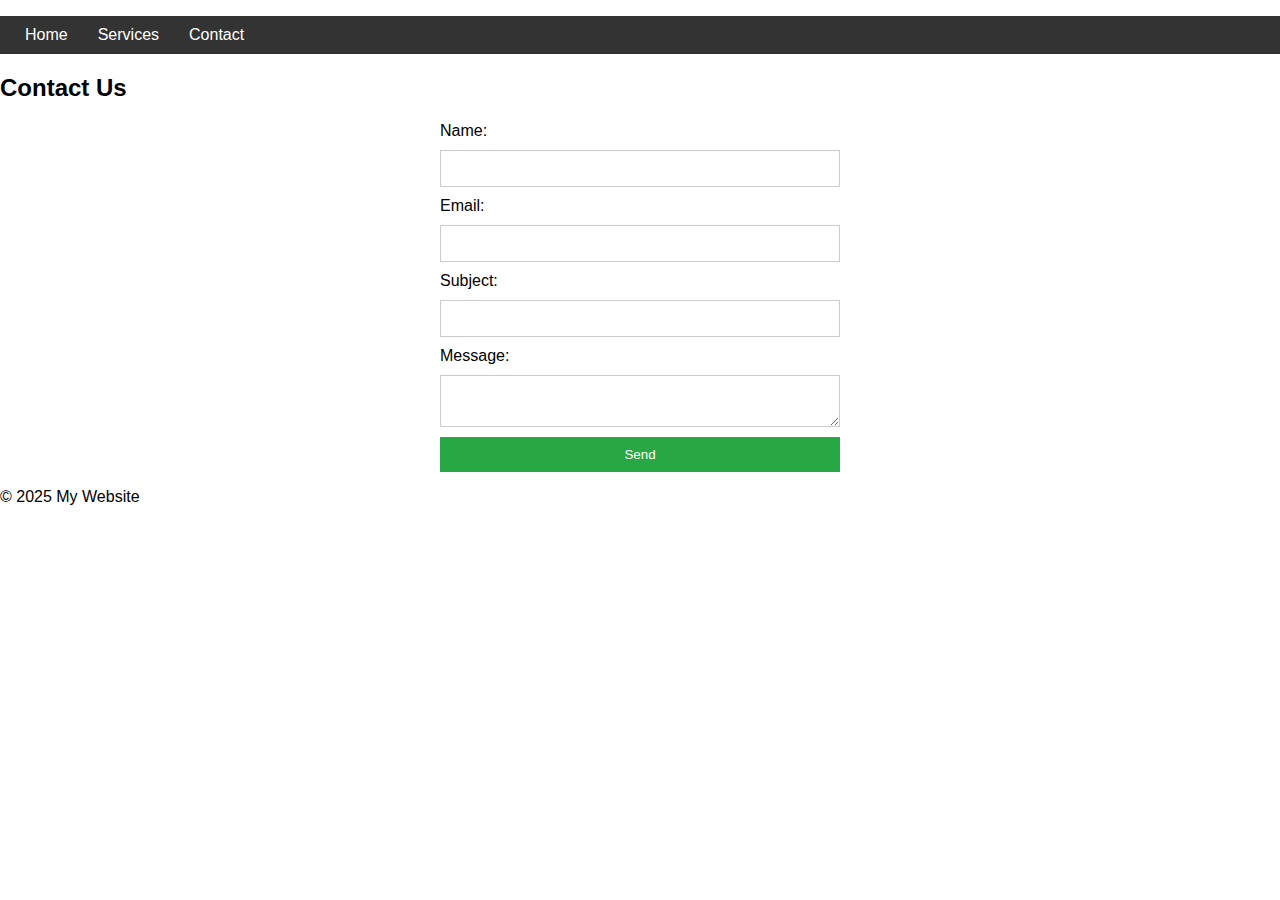
==== contact.html @ 6ce96554 "first commit" ====
<!DOCTYPE html>
<html lang="en">
<head>
    <meta charset="UTF-8">
    <meta name="viewport" content="width=device-width, initial-scale=1.0">
    <title>Contact - My Website</title>
    <link rel="stylesheet" href="style.css">
</head>
<body>
    <header>
        <nav>
            <ul>
                <li><a href="index.html">Home</a></li>
                <li><a href="services.html">Services</a></li>
                <li><a href="contact.html">Contact</a></li>
            </ul>
        </nav>
    </header>

    <section class="contact">
        <h2>Contact Us</h2>
        <form>
            <label for="name">Name:</label>
            <input type="text" id="name" required>

            <label for="email">Email:</label>
            <input type="email" id="email" required>

            <label for="subject">Subject:</label>
            <input type="text" id="subject" required>

            <label for="message">Message:</label>
            <textarea id="message" required></textarea>

            <button type="submit">Send</button>
        </form>
    </section>

    <footer>
        <p>&copy; 2025 My Website</p>
    </footer>
</body>
</html>
---- style.css ----
/* General Styles */
body {
    font-family: Arial, sans-serif;
    margin: 0;
    padding: 0;
}

nav ul {
    display: flex;
    list-style: none;
    background: #333;
    padding: 10px;
}

nav ul li {
    margin: 0 15px;
}

nav ul li a {
    color: white;
    text-decoration: none;
}

/* Hero Section */
.hero {
    text-align: center;
    padding: 50px;
    background: url('images/hero.jpg') center/cover;
    color: white;
}

/* Home Page Layout */
.content {
    display: flex;
    padding: 20px;
}

.intro {
    flex: 2;
    padding: 20px;
}

.sidebar {
    flex: 1;
    background: #f4f4f4;
    padding: 20px;
}

/* Services Grid */
.service-grid {
    display: grid;
    grid-template-columns: repeat(auto-fit, minmax(200px, 1fr));
    gap: 20px;
    padding: 20px;
}

.service-card {
    border: 1px solid #ddd;
    padding: 15px;
    text-align: center;
    transition: transform 0.3s;
}

.service-card:hover {
    transform: scale(1.05);
}

.service-card img {
    max-width: 100%;
    height: auto;
}

/* Contact Form */
form {
    display: flex;
    flex-direction: column;
    gap: 10px;
    max-width: 400px;
    margin: auto;
}

input, textarea {
    padding: 10px;
    border: 1px solid #ccc;
}

button {
    background: #28a745;
    color: white;
    padding: 10px;
    border: none;
    transition: background 0.3s;
}

button:hover {
    background: #218838;
}

/* Responsive Design */
@media (max-width: 1024px) {
    .content {
        flex-direction: column;
    }
}

@media (max-width: 768px) {
    .service-grid {
        grid-template-columns: 1fr 1fr;
    }
}

@media (max-width: 480px) {
    .service-grid {
        grid-template-columns: 1fr;
    }
    nav ul {
        flex-direction: column;
        text-align: center;
    }
}
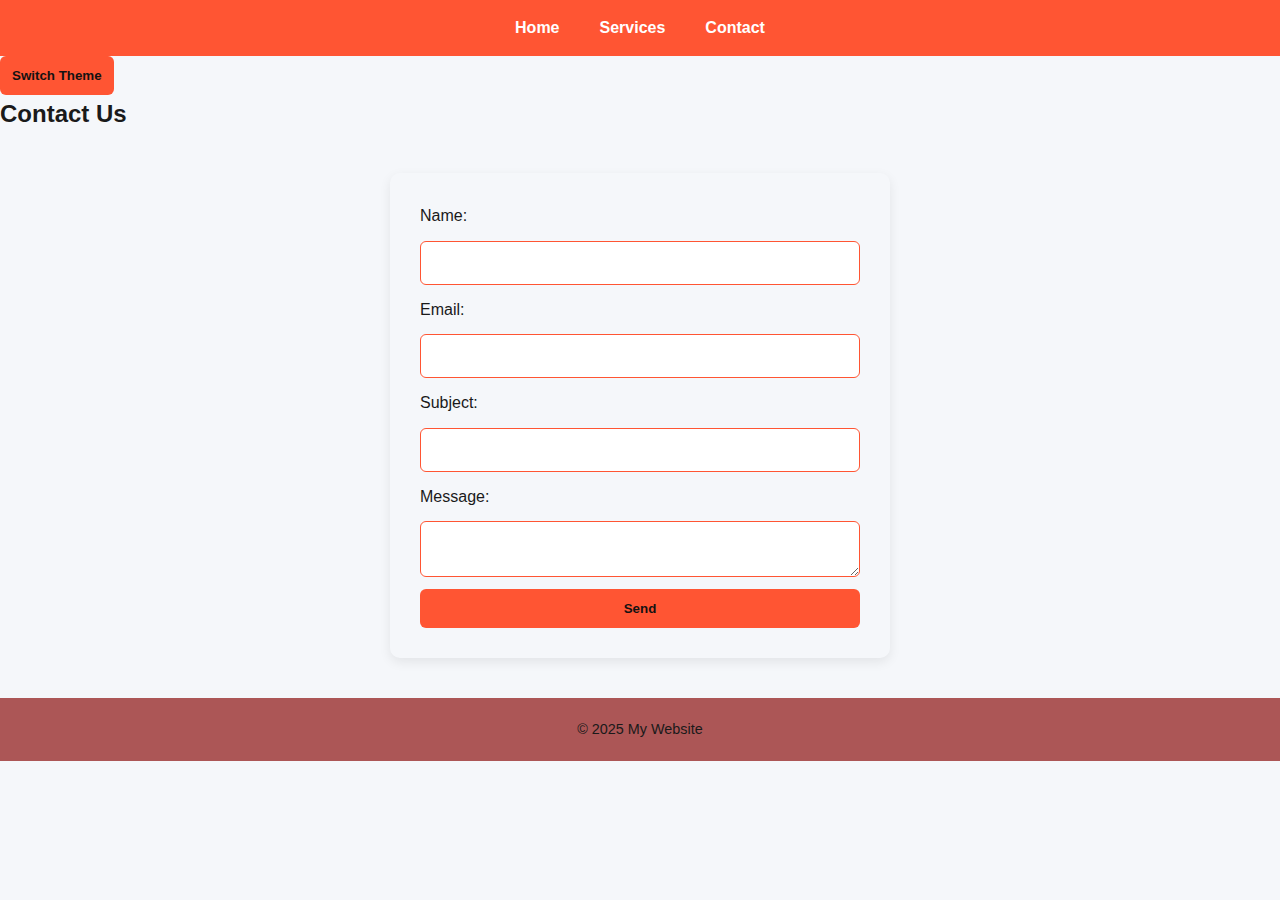
==== commit bc647cb3: "Enhance website functionality with theme toggle, contact form validation, user loading feature, and " ====
--- a/contact.html
+++ b/contact.html
@@ -1,43 +1,50 @@
 <!DOCTYPE html>
 <html lang="en">
 <head>
-    <meta charset="UTF-8">
-    <meta name="viewport" content="width=device-width, initial-scale=1.0">
-    <title>Contact - My Website</title>
-    <link rel="stylesheet" href="style.css">
+  <meta charset="UTF-8" />
+  <meta name="viewport" content="width=device-width, initial-scale=1.0" />
+  <title>Contact - My Website</title>
+  <link rel="stylesheet" href="style.css" />
+  <script src="script.js" defer></script>
 </head>
 <body>
-    <header>
-        <nav>
-            <ul>
-                <li><a href="index.html">Home</a></li>
-                <li><a href="services.html">Services</a></li>
-                <li><a href="contact.html">Contact</a></li>
-            </ul>
-        </nav>
-    </header>
+  <header>
+    <nav>
+      <ul>
+        <li><a href="index.html">Home</a></li>
+        <li><a href="services.html">Services</a></li>
+        <li><a href="contact.html">Contact</a></li>
+      </ul>
+    </nav>
+    <button id="themeToggle">Switch Theme</button>
+  </header>
 
-    <section class="contact">
-        <h2>Contact Us</h2>
-        <form>
-            <label for="name">Name:</label>
-            <input type="text" id="name" required>
+  <section class="contact">
+    <h2>Contact Us</h2>
+    <form id="contactForm">
+      <label for="nameInput">Name:</label>
+      <input type="text" id="nameInput" required />
 
-            <label for="email">Email:</label>
-            <input type="email" id="email" required>
+      <label for="emailInput">Email:</label>
+      <input type="email" id="emailInput" required />
 
-            <label for="subject">Subject:</label>
-            <input type="text" id="subject" required>
+      <label for="subjectInput">Subject:</label>
+      <input type="text" id="subjectInput" required />
 
-            <label for="message">Message:</label>
-            <textarea id="message" required></textarea>
+      <label for="messageInput">Message:</label>
+      <textarea id="messageInput" required></textarea>
 
-            <button type="submit">Send</button>
-        </form>
-    </section>
+      <button type="submit">Send</button>
+    </form>
 
-    <footer>
-        <p>&copy; 2025 My Website</p>
-    </footer>
+    <p id="response"></p>
+  </section>
+
+  <footer>
+    <p>&copy; 2025 My Website</p>
+  </footer>
+  <script src="script.js"></script>
 </body>
 </html>
+
+
--- a/style.css
+++ b/style.css
@@ -1,64 +1,98 @@
-/* General Styles */
-body {
-    font-family: Arial, sans-serif;
+/* Reset & Base Styles */
+* {
     margin: 0;
     padding: 0;
-}
-
+    box-sizing: border-box;
+}
+body {
+    font-family: 'Segoe UI', sans-serif;
+    background-color: #f5f7fa;
+    color: #1a1a1a;
+    line-height: 1.6;
+}
+
+/* Navigation Bar */
 nav ul {
     display: flex;
     list-style: none;
-    background: #333;
-    padding: 10px;
+    background: #ff5533;
+    padding: 15px 20px;
+    justify-content: center;
 }
 
 nav ul li {
-    margin: 0 15px;
+    margin: 0 20px;
 }
 
 nav ul li a {
     color: white;
     text-decoration: none;
+    font-weight: bold;
 }
 
 /* Hero Section */
 .hero {
     text-align: center;
-    padding: 50px;
-    background: url('images/hero.jpg') center/cover;
-    color: white;
+    background-color: #e6f0f8;
+    padding: 60px 20px;
+    position: relative;
+}
+
+.hero h1 {
+    font-size: 2.8em;
+    color: #1a1a1a;
+    margin-bottom: 10px;
+}
+
+.hero img {
+    width: 100%;
+    height: auto;
+    display: block;
+    border-radius: 10px;
 }
 
 /* Home Page Layout */
 .content {
     display: flex;
-    padding: 20px;
-}
-
+    gap: 30px;
+    padding: 40px 20px;
+    flex-wrap: wrap;
+}
+
+/* About Us Box */
 .intro {
     flex: 2;
-    padding: 20px;
-}
-
+    background-color: #f6efef (53, 40, 40);
+    padding: 30px;
+    border-radius: 10px;
+    border-left: 6px solid #ff5533;
+    box-shadow: 0 4px 10px rgba(249, 248, 248, 0.05);
+}
+
+/* Sidebar News */
 .sidebar {
     flex: 1;
-    background: #f4f4f4;
-    padding: 20px;
+    background: #eae3e3(53, 40, 40);
+    padding: 30px;
+    border-radius: 10px;
+    box-shadow: 0 4px 10px rgba(0, 0, 0, 0.05);
 }
 
 /* Services Grid */
 .service-grid {
     display: grid;
-    grid-template-columns: repeat(auto-fit, minmax(200px, 1fr));
-    gap: 20px;
+    grid-template-columns: repeat(auto-fit, minmax(220px, 1fr));
+    gap: 30px;
+    padding: 40px 20px;
+}
+
+.service-card {
+    background: white;
     padding: 20px;
-}
-
-.service-card {
-    border: 1px solid #ddd;
-    padding: 15px;
+    border-radius: 10px;
     text-align: center;
     transition: transform 0.3s;
+    box-shadow: 0 6px 15px rgba(0, 0, 0, 0.05);
 }
 
 .service-card:hover {
@@ -68,53 +102,171 @@
 .service-card img {
     max-width: 100%;
     height: auto;
+    border-radius: 8px;
 }
 
 /* Contact Form */
 form {
     display: flex;
     flex-direction: column;
-    gap: 10px;
-    max-width: 400px;
-    margin: auto;
+    gap: 12px;
+    max-width: 500px;
+    margin: 40px auto;
+    background: #f9f8f8(53, 40, 40);
+    padding: 30px;
+    border-radius: 10px;
+    box-shadow: 0 4px 12px rgba(0, 0, 0, 0.08);
 }
 
 input, textarea {
-    padding: 10px;
-    border: 1px solid #ccc;
+    padding: 12px;
+    border: 1px solid #ff5533;
+    border-radius: 6px;
+    font-size: 1em;
 }
 
 button {
-    background: #28a745;
-    color: white;
-    padding: 10px;
+    background: #ff5533;
+    color: rgb(20, 18, 18);
+    padding: 12px;
     border: none;
+    border-radius: 6px;
+    font-weight: bold;
     transition: background 0.3s;
+    cursor: pointer;
 }
 
 button:hover {
-    background: #218838;
-}
-
-/* Responsive Design */
-@media (max-width: 1024px) {
+    background: #e04b2a;
+}
+
+/* Footer */
+footer {
+    text-align: center;
+    padding: 20px;
+    background: #ac5656;
+    font-size: 0.9em;
+}
+
+/* Theme Toggle */
+.dark-theme {
+    background-color: #121212;
+    color: #ededed;
+}
+
+/* Responsive Layout */
+@media (max-width: 768px) {
     .content {
         flex-direction: column;
     }
-}
-
-@media (max-width: 768px) {
-    .service-grid {
-        grid-template-columns: 1fr 1fr;
-    }
-}
-
-@media (max-width: 480px) {
-    .service-grid {
-        grid-template-columns: 1fr;
-    }
     nav ul {
         flex-direction: column;
-        text-align: center;
+        align-items: center;
     }
-}
+    /* Dark Theme Specific Styles */
+.dark-theme .intro {
+    background-color: #f8f0f0;
+    color: #ec9a9a;
+    border-left-color: #ff6600;
+}
+
+.dark-theme .sidebar {
+    background-color: #2a2a2a;
+    color: #090909;
+    border-color: #ff6600;
+}
+/* Dark Theme Support */
+.dark-theme {
+    background-color: #121212;
+    color: #f0f0f0;
+}
+
+/* Added for dark mode */
+.dark-theme .intro,
+.dark-theme .sidebar,
+.dark-theme form {
+    background-color: #1e1e1e; /* Added for dark theme readability */
+    color: #f0f0f0;            /* Added for text visibility */
+    border-color: #ff6600;     /* Keeps orange border */
+}
+
+/* Added for dark mode */
+.dark-theme input,
+.dark-theme textarea {
+    background-color: #2c2c2c; /* Makes input fields darker */
+    color: #f0f0f0;            /* Ensures text is visible */
+    border: 1px solid #444;    /* Subtle input borders */
+}
+/* FAQ Section */
+.faq {
+    padding: 20px;
+    background: #fff5e6;
+    border-left: 5px solid #ff6600;
+    border-radius: 5px;
+    margin: 20px;
+}
+
+.faq-item {
+    margin-bottom: 10px;
+    border-bottom: 1px solid #ddd;
+    overflow: hidden;
+    transition: all 0.3s ease;
+}
+
+.question {
+    width: 100%;
+    text-align: left;
+    padding: 10px;
+    font-size: 1em;
+    font-weight: bold;
+    background: none;
+    border: none;
+    outline: none;
+    cursor: pointer;
+    color: #ff6600;
+    display: flex;
+    justify-content: space-between;
+    align-items: center;
+}
+
+.arrow {
+    transition: transform 0.3s ease;
+}
+
+/* Answer container (collapsed by default) */
+.answer {
+    max-height: 0;
+    overflow: hidden;
+    transition: max-height 0.3s ease;
+    background: #fff;
+    padding: 0 10px;
+}
+
+.answer p {
+    margin: 10px 0;
+}
+
+/* Expand answer and rotate arrow */
+.faq-item.active .answer {
+    max-height: 150px;
+}
+
+.faq-item.active .arrow {
+    transform: rotate(180deg);
+}
+
+/* Dark Theme Support */
+.dark-theme .faq {
+    background: #1e1e1e;
+}
+
+.dark-theme .answer {
+    background: #2c2c2c;
+    color: #f0f0f0;
+}
+
+.dark-theme .question {
+    color: #f7f3f0;
+}
+
+}
